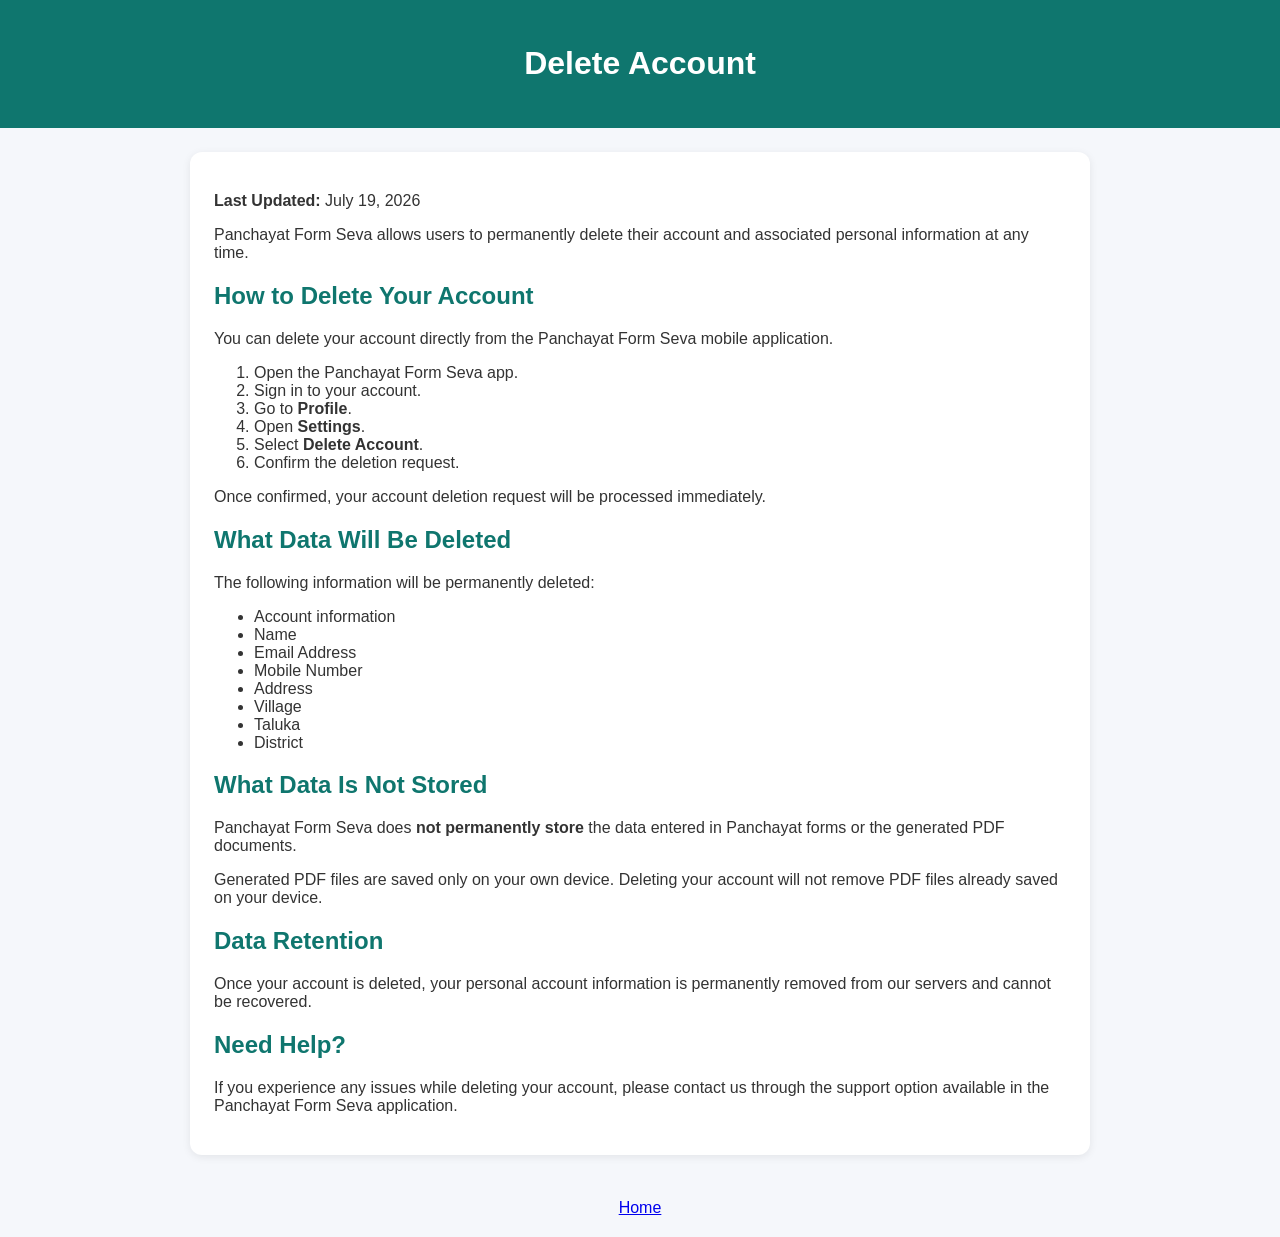
==== delete-account.html @ 649b7fcf "Create delete-account.html" ====
<!doctype html>
<html>

<head>
    <meta charset="utf-8">
    <meta name="viewport" content="width=device-width,initial-scale=1">
    <title>Delete Account</title>
    <link rel="stylesheet" href="style.css">
</head>

<body>
    <header>
        <h1>Delete Account</h1>
    </header>

    <main>
        <div class="card">

            <p><strong>Last Updated:</strong> July 19, 2026</p>

            <p>
                Panchayat Form Seva allows users to permanently delete their account and associated
                personal information at any time.
            </p>

            <h2>How to Delete Your Account</h2>

            <p>You can delete your account directly from the Panchayat Form Seva mobile application.</p>

            <ol>
                <li>Open the Panchayat Form Seva app.</li>
                <li>Sign in to your account.</li>
                <li>Go to <strong>Profile</strong>.</li>
                <li>Open <strong>Settings</strong>.</li>
                <li>Select <strong>Delete Account</strong>.</li>
                <li>Confirm the deletion request.</li>
            </ol>

            <p>
                Once confirmed, your account deletion request will be processed immediately.
            </p>

            <h2>What Data Will Be Deleted</h2>

            <p>The following information will be permanently deleted:</p>

            <ul>
                <li>Account information</li>
                <li>Name</li>
                <li>Email Address</li>
                <li>Mobile Number</li>
                <li>Address</li>
                <li>Village</li>
                <li>Taluka</li>
                <li>District</li>
            </ul>

            <h2>What Data Is Not Stored</h2>

            <p>
                Panchayat Form Seva does <strong>not permanently store</strong> the data entered in
                Panchayat forms or the generated PDF documents.
            </p>

            <p>
                Generated PDF files are saved only on your own device. Deleting your account will not
                remove PDF files already saved on your device.
            </p>

            <h2>Data Retention</h2>

            <p>
                Once your account is deleted, your personal account information is permanently removed
                from our servers and cannot be recovered.
            </p>

            <h2>Need Help?</h2>

            <p>
                If you experience any issues while deleting your account, please contact us through the
                support option available in the Panchayat Form Seva application.
            </p>

        </div>
    </main>

    <footer>
        <a href="index.html">Home</a>
    </footer>

</body>

</html>
---- style.css ----
body{font-family:Arial,sans-serif;background:#f5f7fb;margin:0;color:#333}header{background:#0f766e;color:#fff;padding:24px;text-align:center}main{max-width:900px;margin:24px auto;padding:0 16px}.card{background:#fff;border-radius:12px;padding:24px;box-shadow:0 2px 8px rgba(0,0,0,.08);margin-bottom:20px}a.btn{display:inline-block;background:#0f766e;color:#fff;text-decoration:none;padding:10px 16px;border-radius:8px;margin:6px}footer{text-align:center;padding:20px;color:#666}h2{color:#0f766e}@media(max-width:600px){header{padding:18px}.card{padding:16px}}
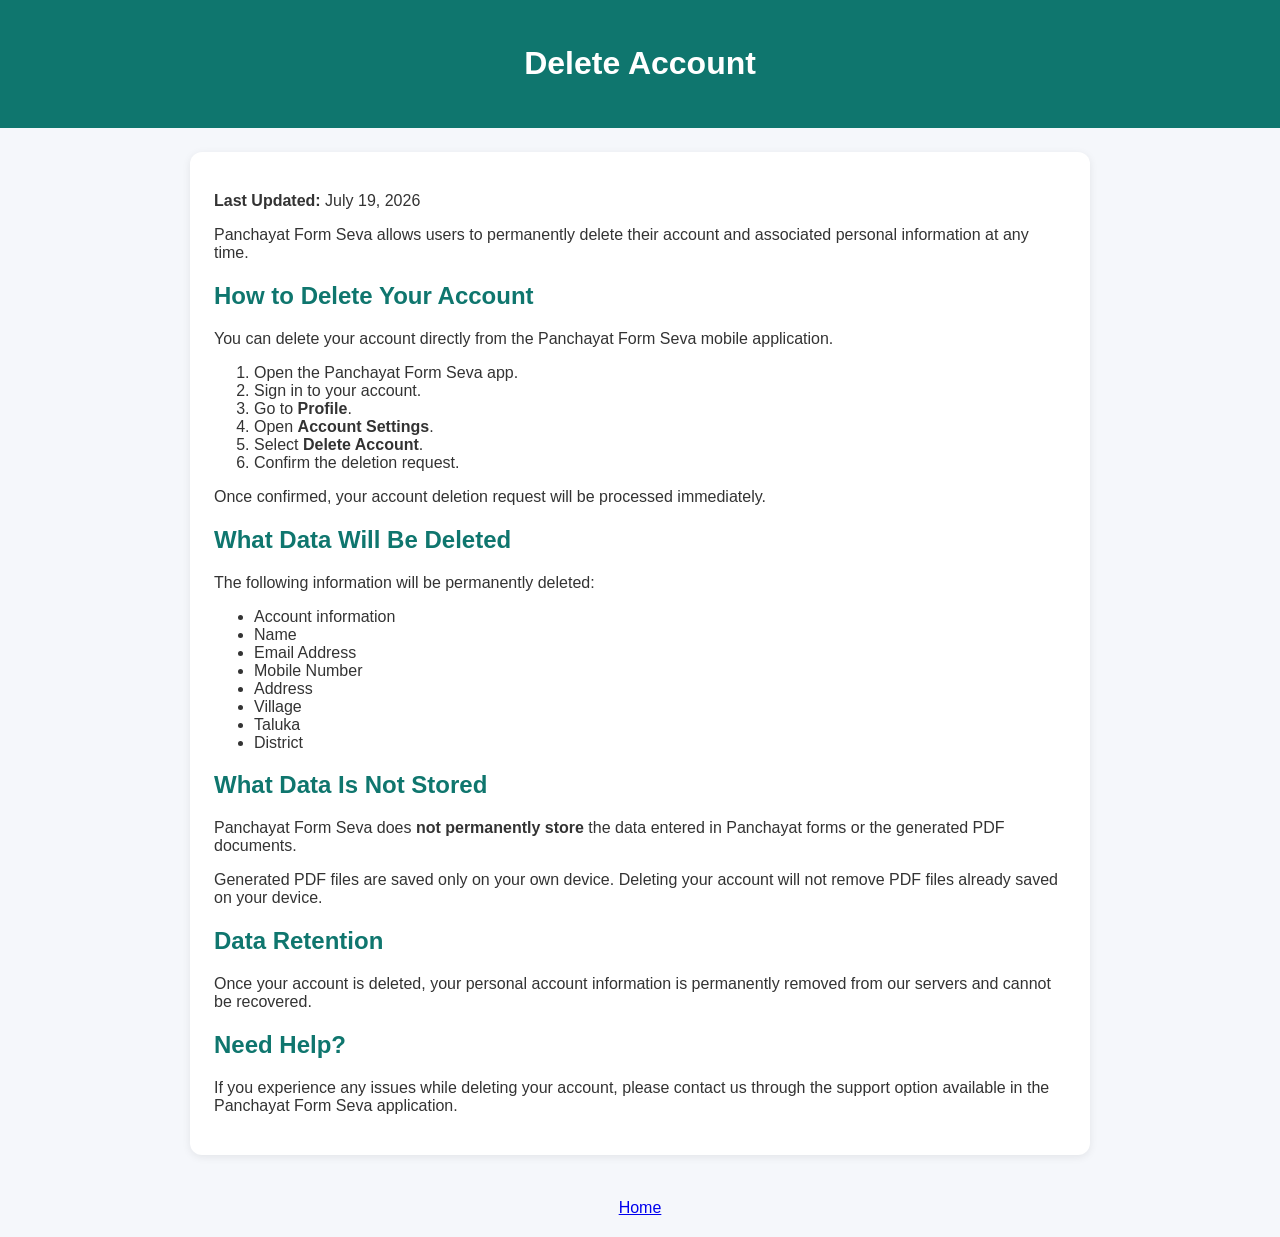
==== commit 3fbc9a19: "Update delete-account.html" ====
--- a/delete-account.html
+++ b/delete-account.html
@@ -31,7 +31,7 @@
                 <li>Open the Panchayat Form Seva app.</li>
                 <li>Sign in to your account.</li>
                 <li>Go to <strong>Profile</strong>.</li>
-                <li>Open <strong>Settings</strong>.</li>
+                <li>Open <strong>Account Settings</strong>.</li>
                 <li>Select <strong>Delete Account</strong>.</li>
                 <li>Confirm the deletion request.</li>
             </ol>
